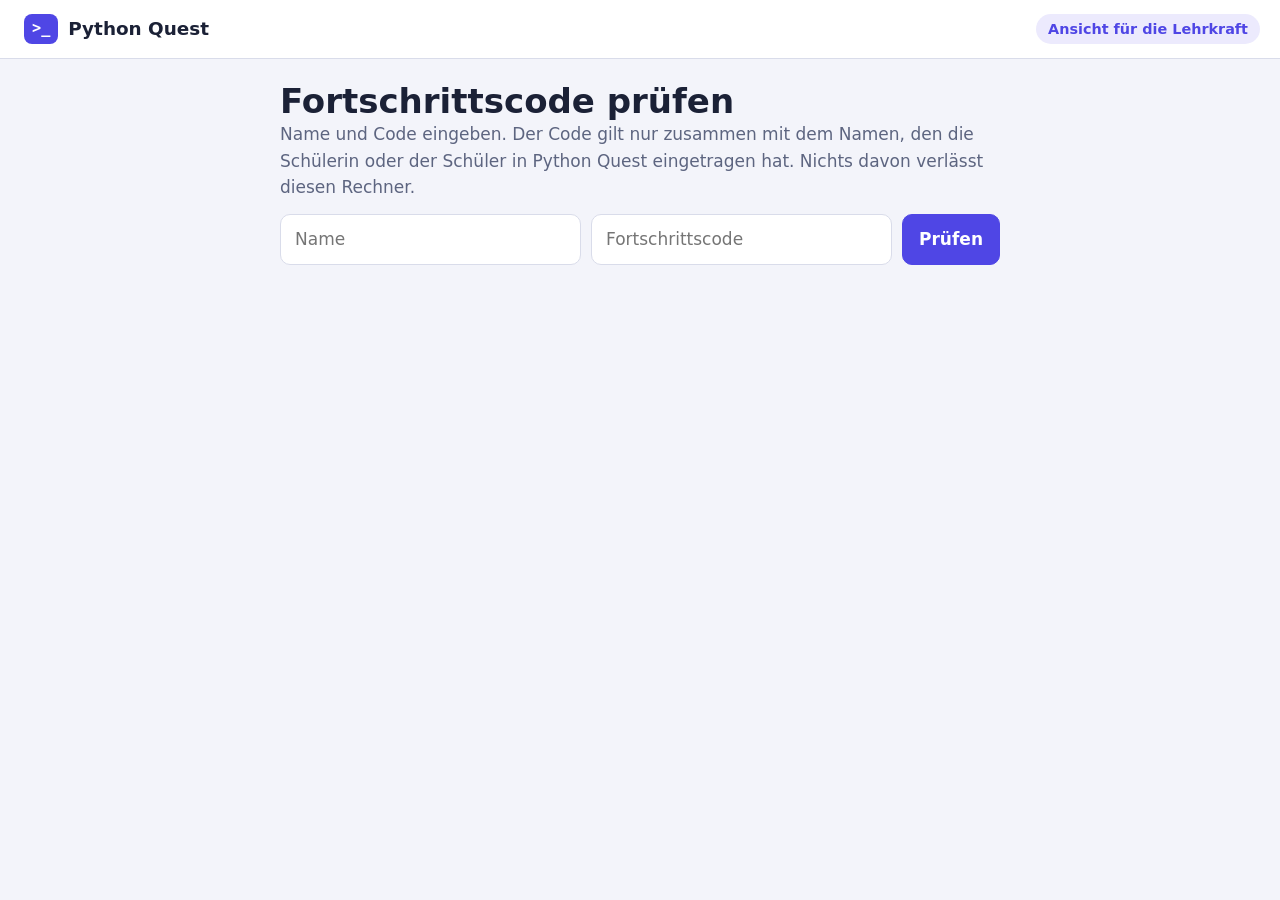
==== lehrer.html @ 64046d14 "Python Quest: erste Fassung mit Welt 1 und Welt 2 Lernseite fuer Python im Browser mit Einstieg nach" ====
<!doctype html>
<html lang="de">
<head>
  <meta charset="utf-8">
  <meta name="viewport" content="width=device-width, initial-scale=1">
  <meta name="robots" content="noindex">
  <title>Python Quest: Lehrkraft</title>
  <link rel="stylesheet" href="style.css">
</head>
<body>
  <header class="top">
    <a class="brand" href="index.html" style="text-decoration:none;color:inherit"><span class="logo">&gt;_</span>Python Quest</a>
    <div class="status"><span class="rank">Ansicht für die Lehrkraft</span></div>
  </header>
  <main class="teacher">
    <h1>Fortschrittscode prüfen</h1>
    <p class="muted">Name und Code eingeben. Der Code gilt nur zusammen mit dem Namen, den die Schülerin oder der Schüler in Python Quest eingetragen hat. Nichts davon verlässt diesen Rechner.</p>
    <form id="f" class="row">
      <input id="n" placeholder="Name" autocomplete="off">
      <input id="c" placeholder="Fortschrittscode" autocomplete="off">
      <button class="btn primary">Prüfen</button>
    </form>
    <div id="out"></div>
  </main>
  <script src="js/levels.js"></script>
  <script src="js/core.js"></script>
  <script>
    const STUFE = ["offen", "Bausteine", "Lücken", "Frei"];
    document.getElementById("f").addEventListener("submit", e => {
      e.preventDefault();
      const out = document.getElementById("out");
      const stars = PQ.readCode(document.getElementById("c").value, document.getElementById("n").value);
      if (!stars) {
        out.innerHTML = `<div class="fb retry"><p>Code und Name passen nicht zusammen. Entweder ein Tippfehler oder der Code gehört zu einem anderen Namen.</p></div>`;
        return;
      }
      const levels = PQ.allLevels();
      const done = levels.filter(l => stars[l.id]).length;
      let rows = "";
      levels.forEach((l, i) => {
        const s = stars[l.id] || 0;
        rows += `<tr><td>${i + 1}</td><td>${l.boss ? "Bosslevel: " : ""}${l.title}</td><td>${STUFE[s]}</td><td>${"★".repeat(s)}</td></tr>`;
      });
      out.innerHTML = `<div class="fb info"><p><b>Code gültig.</b> ${done} von ${levels.length} Leveln gelöst, ${PQ.totalStars(stars)} von ${PQ.maxStars()} Sternen.</p></div>
<table><thead><tr><th>Nr.</th><th>Level</th><th>Höchste gelöste Stufe</th><th>Sterne</th></tr></thead><tbody>${rows}</tbody></table>`;
    });
  </script>
</body>
</html>
---- style.css ----
:root {
  --bg: #f3f4fa;
  --surface: #ffffff;
  --ink: #1b2136;
  --muted: #5d6580;
  --line: #d9dcea;
  --accent: #4f46e5;
  --accent-ink: #ffffff;
  --accent-soft: #eceafd;
  --ok: #0b7f8c;
  --ok-soft: #e0f4f6;
  --retry: #9a5a00;
  --retry-soft: #fdf1dc;
  --star: #f0a800;
  --code-bg: #f0f1f8;
  --con-bg: #141829;
  --con-ink: #e6e9f5;
  --radius: 14px;
  --mono: ui-monospace, "Cascadia Code", Consolas, "SF Mono", Menlo, monospace;
}
@media (prefers-color-scheme: dark) {
  :root {
    --bg: #0f1220;
    --surface: #1a1f33;
    --ink: #e9ebf5;
    --muted: #a2a9c2;
    --line: #2f3653;
    --accent: #8b85ff;
    --accent-ink: #0f1220;
    --accent-soft: #272b4d;
    --ok: #5fd0dc;
    --ok-soft: #12333a;
    --retry: #f2b25c;
    --retry-soft: #3a2c14;
    --code-bg: #232943;
    --con-bg: #0a0d18;
  }
}
* { box-sizing: border-box; }
html { -webkit-text-size-adjust: 100%; }
body {
  margin: 0;
  background: var(--bg);
  color: var(--ink);
  font: 17px/1.55 system-ui, -apple-system, "Segoe UI", Roboto, sans-serif;
}
h1, h2, h3, h4 { line-height: 1.2; margin: 0; }
p { margin: 0 0 .7em; }
code, pre, textarea, .gap, .chip, .bigcode { font-family: var(--mono); }
code { background: var(--code-bg); padding: .08em .35em; border-radius: 5px; font-size: .92em; }
button { font: inherit; color: inherit; cursor: pointer; }
button:disabled { cursor: not-allowed; }
:focus-visible { outline: 3px solid var(--accent); outline-offset: 2px; }
.muted { color: var(--muted); }
a { color: var(--accent); }

/* Kopfzeile */
.top {
  position: sticky; top: 0; z-index: 5;
  display: flex; align-items: center; justify-content: space-between; gap: 12px; flex-wrap: wrap;
  padding: 10px 20px; background: var(--surface); border-bottom: 1px solid var(--line);
}
.brand { background: none; border: 0; font-weight: 800; font-size: 1.15rem; display: flex; align-items: center; gap: 10px; padding: 4px; }
.logo { background: var(--accent); color: var(--accent-ink); font-family: var(--mono); padding: 3px 8px; border-radius: 8px; font-size: .95rem; }
.status { display: flex; align-items: center; gap: 12px; flex-wrap: wrap; }
.rank { background: var(--accent-soft); color: var(--accent); font-weight: 700; padding: 4px 12px; border-radius: 99px; font-size: .9rem; }
.starcount { font-weight: 700; white-space: nowrap; }
.star { color: var(--line); }
.star.on { color: var(--star); }

.btn {
  border: 1.5px solid var(--line); background: var(--surface); border-radius: 10px;
  padding: 9px 16px; font-weight: 650; min-height: 44px;
}
.btn:hover:not(:disabled) { border-color: var(--accent); }
.btn.primary { background: var(--accent); border-color: var(--accent); color: var(--accent-ink); }
.btn.ghost { background: transparent; }
.btn:disabled { opacity: .55; }

main { max-width: 1240px; margin: 0 auto; padding: 22px 20px 60px; }
.loading { text-align: center; color: var(--muted); padding: 60px 0; }

/* Karte */
.hero { margin-bottom: 26px; }
.hero h1 { font-size: 1.9rem; margin-bottom: 6px; }
.hero p { color: var(--muted); max-width: 60ch; }
.world { margin-bottom: 30px; }
.world h2 { font-size: 1.25rem; }
.world .sub { color: var(--muted); margin: 2px 0 12px; }
.soon { border: 1.5px dashed var(--line); border-radius: var(--radius); padding: 14px 16px; color: var(--muted); margin: 0; }
.tiles { display: grid; grid-template-columns: repeat(auto-fill, minmax(190px, 1fr)); gap: 14px; }
.tile {
  background: var(--surface); border: 1.5px solid var(--line); border-radius: var(--radius);
  padding: 16px; text-align: left; display: grid; gap: 8px; min-height: 132px;
  transition: transform .12s, border-color .12s;
}
.tile:hover:not(:disabled) { transform: translateY(-3px); border-color: var(--accent); }
.tile:disabled { opacity: .5; }
.tile .num {
  width: 38px; height: 38px; border-radius: 50%; display: grid; place-items: center;
  background: var(--accent-soft); color: var(--accent); font-weight: 800;
}
.tile.done .num { background: var(--accent); color: var(--accent-ink); }
.tile.boss { border-style: double; border-width: 4px; }
.tile .tname { font-weight: 700; }
.tile .tstars { font-size: 1.25rem; letter-spacing: 2px; }

/* Level */
.level { display: grid; grid-template-columns: minmax(0, 5fr) minmax(0, 7fr); gap: 20px; align-items: start; }
.panel { background: var(--surface); border: 1px solid var(--line); border-radius: var(--radius); padding: 20px; min-width: 0; }
.kicker { text-transform: uppercase; letter-spacing: .08em; font-size: .8rem; font-weight: 800; color: var(--accent); margin: 14px 0 2px; }
.info h1 { font-size: 1.6rem; margin-bottom: 12px; }
.info h3 { font-size: .95rem; margin: 18px 0 6px; color: var(--muted); text-transform: uppercase; letter-spacing: .06em; }
.task { border-left: 4px solid var(--accent); padding-left: 12px; }
.task p:last-child { margin-bottom: 0; }
pre { margin: 0; white-space: pre-wrap; overflow-wrap: anywhere; }
pre.code { background: var(--code-bg); border-radius: 10px; padding: 12px 14px; font-size: .95rem; line-height: 1.6; }
pre.code.small { padding: 8px 12px; margin-bottom: .7em; }
pre.sample { background: var(--con-bg); color: var(--con-ink); border-radius: 10px; padding: 12px 14px; font-family: var(--mono); font-size: .95rem; }
pre.sample b { color: #ffd166; }
.note { font-size: .88rem; color: var(--muted); margin-top: 6px; }

.label { font-size: .85rem; font-weight: 800; text-transform: uppercase; letter-spacing: .06em; color: var(--muted); margin-bottom: 8px; }
.stages { display: grid; grid-template-columns: repeat(3, 1fr); gap: 8px; margin-bottom: 16px; }
.stage {
  border: 1.5px solid var(--line); background: var(--surface); border-radius: 12px; padding: 10px 12px;
  text-align: left; display: grid; grid-template-columns: 1fr auto; gap: 2px 8px;
}
.stage.active { border-color: var(--accent); background: var(--accent-soft); }
.stage .sname { font-weight: 750; }
.stage .sstars { color: var(--star); }
.stage .sstars .star { color: var(--star); }
.stage .sdesc { grid-column: 1 / -1; font-size: .82rem; color: var(--muted); }
.wshelp { color: var(--muted); font-size: .95rem; }

/* Stufe 1 */
.pz { display: grid; grid-template-columns: 1fr 1fr; gap: 14px; }
.pz h4 { font-size: .85rem; color: var(--muted); margin-bottom: 6px; }
.pool, .prog { min-height: 120px; border: 1.5px dashed var(--line); border-radius: 12px; padding: 10px; margin: 0; display: grid; gap: 8px; align-content: start; }
.prog { list-style: none; border-style: solid; background: var(--code-bg); }
.chip {
  text-align: left; background: var(--surface); border: 1.5px solid var(--line); border-radius: 9px;
  padding: 9px 11px; font-size: .88rem; overflow-wrap: anywhere; min-height: 44px;
}
.chip, .prog li code { white-space: pre-wrap; }
.chip:hover { border-color: var(--accent); }
.prog li { background: var(--surface); border: 1.5px solid var(--line); border-radius: 9px; padding: 6px 6px 6px 11px; display: flex; gap: 8px; align-items: center; justify-content: space-between; }
.prog li code { background: none; padding: 0; font-size: .88rem; overflow-wrap: anywhere; min-width: 0; }
.prog li.emptyprog { background: none; border: 0; padding: 8px; }
.pbtns { display: flex; gap: 4px; flex: none; }
.pbtns button { width: 36px; height: 36px; border: 1px solid var(--line); background: var(--surface); border-radius: 8px; }
.pbtns button:disabled { opacity: .35; }

/* Stufe 2 */
pre.gaps { line-height: 2.5; white-space: pre-wrap; }
.gap {
  font-size: .95rem; padding: 5px 8px; border: 2px solid var(--accent); border-radius: 8px;
  background: var(--surface); color: var(--ink); max-width: 100%;
}

/* Stufe 3 */
.editor { display: flex; border: 1.5px solid var(--line); border-radius: 12px; overflow: hidden; background: var(--code-bg); }
.editor:focus-within { border-color: var(--accent); }
.gutter { padding: 14px 8px 14px 12px; text-align: right; color: var(--muted); font-family: var(--mono); font-size: .95rem; line-height: 24px; white-space: pre; user-select: none; overflow: hidden; }
.editor textarea {
  flex: 1; border: 0; outline: 0; resize: none; background: transparent; color: var(--ink);
  padding: 14px 12px; font-size: .95rem; line-height: 24px; min-height: 180px; tab-size: 4; white-space: pre; overflow: auto;
}

.actions { display: flex; gap: 10px; flex-wrap: wrap; margin: 16px 0 12px; }
.actions #hint { margin-left: auto; }

.console {
  background: var(--con-bg); color: var(--con-ink); border-radius: 12px; padding: 12px 14px;
  font-family: var(--mono); font-size: .95rem; white-space: pre-wrap; overflow-wrap: anywhere;
  min-height: 84px; max-height: 300px; overflow: auto;
}
.console .muted { color: #8b93b3; }
.console b { color: #ffd166; font-weight: 600; }
.ask { display: inline-flex; gap: 6px; }
.ask input { font: inherit; background: #232943; color: #fff; border: 1.5px solid #ffd166; border-radius: 6px; padding: 3px 8px; width: 12em; max-width: 50vw; }
.ask button { background: #ffd166; color: #141829; border: 0; border-radius: 6px; padding: 3px 10px; font-weight: 700; }

.fb { border-radius: 12px; padding: 14px 16px; margin-top: 12px; border: 1.5px solid; }
.fb p:last-child { margin-bottom: 0; }
.fb.ok { background: var(--ok-soft); border-color: var(--ok); }
.fb.retry { background: var(--retry-soft); border-color: var(--retry); }
.fb.info { background: var(--accent-soft); border-color: var(--accent); }
.fb-head { font-weight: 800; font-size: 1.1rem; }
.fb.ok .fb-head { color: var(--ok); }
.fb.retry .fb-head { color: var(--retry); }
.fb-title { font-weight: 750; }
.fb .orig { font-size: .82rem; color: var(--muted); font-family: var(--mono); overflow-wrap: anywhere; }
.fb-actions { display: flex; gap: 10px; flex-wrap: wrap; margin-top: 12px; }
.diff { border-collapse: collapse; margin: 0 0 .7em; width: 100%; }
.diff th { text-align: left; font-weight: 650; padding: 4px 12px 4px 0; white-space: nowrap; vertical-align: top; width: 1%; }
.diff td { padding: 4px 0; }
.diff code { background: var(--surface); white-space: pre-wrap; overflow-wrap: anywhere; }
.pop { display: inline-block; font-size: 1.4rem; animation: pop .5s ease-out; }
.pop .star { color: var(--star); }
@keyframes pop { 0% { transform: scale(.2) rotate(-20deg); } 70% { transform: scale(1.35); } 100% { transform: scale(1); } }
@media (prefers-reduced-motion: reduce) { .pop { animation: none; } .tile { transition: none; } }

.hints { margin: 12px 0 0; padding-left: 0; list-style: none; display: grid; gap: 8px; counter-reset: tip; }
.hints li { counter-increment: tip; border: 1.5px solid var(--line); border-radius: 10px; padding: 10px 14px; }
.hints li::before { content: "Tipp " counter(tip) ": "; font-weight: 750; color: var(--accent); }

/* Einstieg */
.steps { list-style: none; display: grid; grid-template-columns: repeat(3, 1fr); gap: 8px; padding: 0; margin: 0 0 16px; counter-reset: st; }
.steps li { counter-increment: st; border: 1.5px solid var(--line); border-radius: 99px; padding: 6px 12px; font-weight: 700; font-size: .9rem; color: var(--muted); text-align: center; }
.steps li::before { content: counter(st) ". "; }
.steps li.active { border-color: var(--accent); background: var(--accent-soft); color: var(--accent); }
.steps li.done { border-color: var(--accent); color: var(--ink); }
.steps li.done::before { content: "✓ "; }
.q { font-weight: 750; margin: 16px 0 8px; }
.opts { display: grid; gap: 8px; }
.opt {
  text-align: left; white-space: pre-wrap; font-family: var(--mono); font-size: .92rem; overflow-wrap: anywhere;
  background: var(--surface); border: 1.5px solid var(--line); border-radius: 10px; padding: 10px 14px; min-height: 44px;
}
.opt:hover:not(:disabled) { border-color: var(--accent); }
.opt.picked { border-color: var(--accent); background: var(--accent-soft); }
.opt.right { border-color: var(--ok); background: var(--ok-soft); }
.opt.right::after { content: "  ✓"; color: var(--ok); font-weight: 800; }
.opt:disabled { opacity: .75; }
.opt.right:disabled, .opt.picked:disabled { opacity: 1; }
.again { margin: 14px 0 0; text-align: right; }
.linkbtn { background: none; border: 0; padding: 4px; color: var(--accent); text-decoration: underline; font-size: .9rem; }
[hidden] { display: none !important; }

/* Dialog */
dialog { border: 0; border-radius: 18px; padding: 0; background: var(--surface); color: var(--ink); width: min(520px, calc(100vw - 32px)); box-shadow: 0 20px 60px rgba(0, 0, 0, .35); }
dialog::backdrop { background: rgba(10, 13, 24, .6); }
.dform { padding: 26px; display: grid; gap: 10px; }
.dform h2 { font-size: 1.4rem; }
.dform p { margin: 0; }
.dform input { font: inherit; padding: 11px 14px; border-radius: 10px; border: 1.5px solid var(--line); background: var(--bg); color: var(--ink); width: 100%; }
.drow { display: flex; gap: 8px; flex-wrap: wrap; justify-content: flex-end; margin-top: 6px; }
.bigcode { font-size: 1.9rem; font-weight: 700; letter-spacing: .12em; text-align: center; background: var(--code-bg); border-radius: 12px; padding: 14px; overflow-wrap: anywhere; }
.err { color: var(--retry); font-weight: 650; min-height: 1.2em; }

/* Lehrerseite */
.teacher { max-width: 760px; }
.teacher table { border-collapse: collapse; width: 100%; margin-top: 14px; }
.teacher th, .teacher td { text-align: left; padding: 9px 10px; border-bottom: 1px solid var(--line); }
.teacher .row { display: grid; grid-template-columns: 1fr 1fr auto; gap: 10px; margin: 14px 0; }
.teacher input { font: inherit; padding: 11px 14px; border-radius: 10px; border: 1.5px solid var(--line); background: var(--surface); color: var(--ink); width: 100%; min-width: 0; }

@media (max-width: 900px) {
  .level { grid-template-columns: 1fr; }
  .pz { grid-template-columns: 1fr; }
  .teacher .row { grid-template-columns: 1fr; }
  main { padding: 16px 14px 50px; }
  .top { padding: 10px 14px; }
}
@media (max-width: 520px) {
  .stage .sdesc { display: none; }
  .stage { grid-template-columns: 1fr; }
  .rank { display: none; }
}
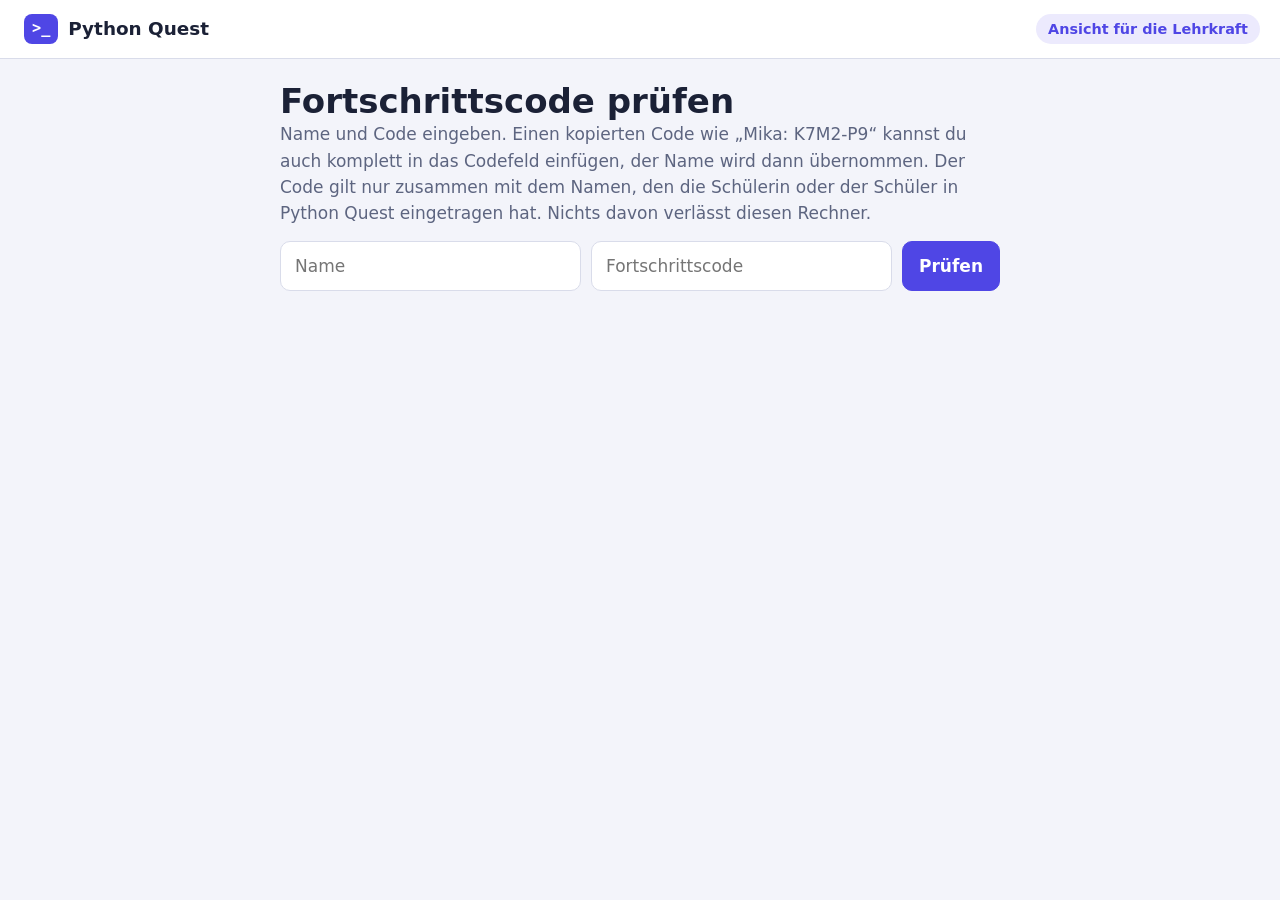
==== commit 7f4316fd: "Kuerzerer Fortschrittscode mit Kopierknopf Code waechst mit dem Fortschritt: 3 Zeichen am Anfang, ho" ====
--- a/lehrer.html
+++ b/lehrer.html
@@ -14,7 +14,7 @@
   </header>
   <main class="teacher">
     <h1>Fortschrittscode prüfen</h1>
-    <p class="muted">Name und Code eingeben. Der Code gilt nur zusammen mit dem Namen, den die Schülerin oder der Schüler in Python Quest eingetragen hat. Nichts davon verlässt diesen Rechner.</p>
+    <p class="muted">Name und Code eingeben. Einen kopierten Code wie „Mika: K7M2-P9“ kannst du auch komplett in das Codefeld einfügen, der Name wird dann übernommen. Der Code gilt nur zusammen mit dem Namen, den die Schülerin oder der Schüler in Python Quest eingetragen hat. Nichts davon verlässt diesen Rechner.</p>
     <form id="f" class="row">
       <input id="n" placeholder="Name" autocomplete="off">
       <input id="c" placeholder="Fortschrittscode" autocomplete="off">
@@ -26,10 +26,14 @@
   <script src="js/core.js"></script>
   <script>
     const STUFE = ["offen", "Bausteine", "Lücken", "Frei"];
+    const PROJEKT = ["offen", "Grundspiel", "Ausbau", "Erweiterung"];
     document.getElementById("f").addEventListener("submit", e => {
       e.preventDefault();
       const out = document.getElementById("out");
-      const stars = PQ.readCode(document.getElementById("c").value, document.getElementById("n").value);
+      const raw = document.getElementById("c").value;
+      // Eingefügt als "Name: CODE"? Dann den Namen gleich übernehmen.
+      if (raw.includes(":") && !document.getElementById("n").value.trim()) document.getElementById("n").value = raw.split(":")[0].trim();
+      const stars = PQ.readCode(raw, document.getElementById("n").value);
       if (!stars) {
         out.innerHTML = `<div class="fb retry"><p>Code und Name passen nicht zusammen. Entweder ein Tippfehler oder der Code gehört zu einem anderen Namen.</p></div>`;
         return;
@@ -39,7 +43,8 @@
       let rows = "";
       levels.forEach((l, i) => {
         const s = stars[l.id] || 0;
-        rows += `<tr><td>${i + 1}</td><td>${l.boss ? "Bosslevel: " : ""}${l.title}</td><td>${STUFE[s]}</td><td>${"★".repeat(s)}</td></tr>`;
+        const stufe = l.project ? PROJEKT[s] + (s ? ", selbst eingeschätzt" : "") : STUFE[s];
+        rows += `<tr><td>${i + 1}</td><td>${l.boss ? "Bosslevel: " : l.project ? "Projekt: " : ""}${l.title}</td><td>${stufe}</td><td>${"★".repeat(s)}</td></tr>`;
       });
       out.innerHTML = `<div class="fb info"><p><b>Code gültig.</b> ${done} von ${levels.length} Leveln gelöst, ${PQ.totalStars(stars)} von ${PQ.maxStars()} Sternen.</p></div>
 <table><thead><tr><th>Nr.</th><th>Level</th><th>Höchste gelöste Stufe</th><th>Sterne</th></tr></thead><tbody>${rows}</tbody></table>`;
--- a/style.css
+++ b/style.css
@@ -228,6 +228,19 @@
 .linkbtn { background: none; border: 0; padding: 4px; color: var(--accent); text-decoration: underline; font-size: .9rem; }
 [hidden] { display: none !important; }
 
+/* Werkstatt */
+.tier { border: 1.5px solid var(--line); border-radius: 12px; padding: 8px 14px 12px; margin: 0 0 10px; min-width: 0; }
+.tier legend { font-weight: 750; padding: 0 6px; }
+.tier legend .star { color: var(--star); }
+.tier.full { border-color: var(--ok); background: var(--ok-soft); }
+.check { display: flex; gap: 10px; align-items: flex-start; padding: 6px 0; cursor: pointer; }
+.check input { width: 22px; height: 22px; flex: none; margin: 2px 0 0; accent-color: var(--accent); }
+
+.savebar { display: flex; gap: 10px; flex-wrap: wrap; align-items: center; margin: 0 0 12px; padding: 10px 12px; border: 1.5px solid var(--line); border-radius: 12px; }
+.savestate { font-weight: 700; font-size: .9rem; color: var(--muted); flex-basis: 100%; }
+.savestate.ok { color: var(--ok); }
+.savestate.warn { color: var(--retry); }
+
 /* Dialog */
 dialog { border: 0; border-radius: 18px; padding: 0; background: var(--surface); color: var(--ink); width: min(520px, calc(100vw - 32px)); box-shadow: 0 20px 60px rgba(0, 0, 0, .35); }
 dialog::backdrop { background: rgba(10, 13, 24, .6); }
